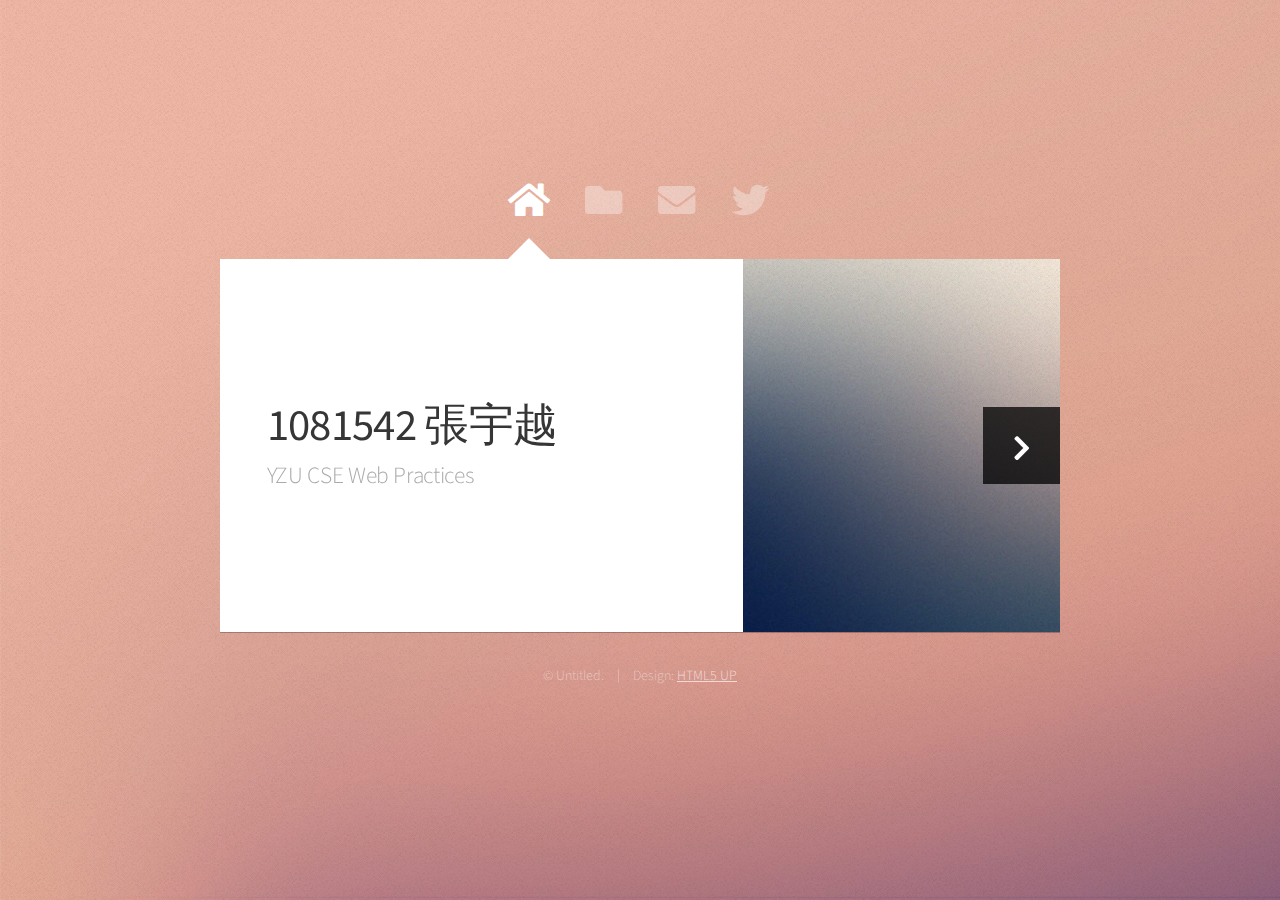
==== index.html @ 0aba6e8a "First commit" ====
<!DOCTYPE HTML>
<html>
	<head>
		<title>Web Fundamentals Workshop</title>
		<meta charset="utf-8" />
		<meta name="viewport" content="width=device-width, initial-scale=1, user-scalable=no" />
		<link rel="stylesheet" href="assets/css/main.css" />
		<noscript><link rel="stylesheet" href="assets/css/noscript.css" /></noscript>
	</head>
	<body class="is-preload">

		<!-- Wrapper-->
			<div id="wrapper">

				<!-- Nav -->
					<nav id="nav">
						<a href="#" class="icon solid fa-home"><span>Home</span></a>
						<a href="#work" class="icon solid fa-folder"><span>Work</span></a>
						<a href="#contact" class="icon solid fa-envelope"><span>Contact</span></a>
						<a href="https://twitter.com/ajlkn" class="icon brands fa-twitter"><span>Twitter</span></a>
					</nav>

				<!-- Main -->
					<div id="main">

						<!-- Me -->
							<article id="home" class="panel intro">
								<header>
									<h1>1081542 張宇越</h1>
									<p>YZU CSE Web Practices</p>
								</header>
								<a href="#work" class="jumplink pic">
									<span class="arrow icon solid fa-chevron-right"><span>See my work</span></span>
									<img src="images/me.jpg" alt="" />
								</a>
							</article>

						<!-- Work -->
							<article id="work" class="panel">
								<header>
									<h2>Work</h2>
								</header>
								<p>
									作品集
								</p>
								<section>
									<div class="row">
										<div class="col-4 col-6-medium col-12-small">
											<a href="RandomSelector/index.html" class="image fit" target="_blank"><img src="images/pic01.jpg" alt=""></a>
										</div>
										<div class="col-4 col-6-medium col-12-small">
											<a href="#" class="image fit"><img src="images/pic02.jpg" alt=""></a>
										</div>
										<div class="col-4 col-6-medium col-12-small">
											<a href="#" class="image fit"><img src="images/pic03.jpg" alt=""></a>
										</div>
										<div class="col-4 col-6-medium col-12-small">
											<a href="#" class="image fit"><img src="images/pic04.jpg" alt=""></a>
										</div>
										<div class="col-4 col-6-medium col-12-small">
											<a href="#" class="image fit"><img src="images/pic05.jpg" alt=""></a>
										</div>
										<div class="col-4 col-6-medium col-12-small">
											<a href="#" class="image fit"><img src="images/pic06.jpg" alt=""></a>
										</div>
										<div class="col-4 col-6-medium col-12-small">
											<a href="#" class="image fit"><img src="images/pic07.jpg" alt=""></a>
										</div>
										<div class="col-4 col-6-medium col-12-small">
											<a href="#" class="image fit"><img src="images/pic08.jpg" alt=""></a>
										</div>
										<div class="col-4 col-6-medium col-12-small">
											<a href="#" class="image fit"><img src="images/pic09.jpg" alt=""></a>
										</div>
										<div class="col-4 col-6-medium col-12-small">
											<a href="#" class="image fit"><img src="images/pic10.jpg" alt=""></a>
										</div>
										<div class="col-4 col-6-medium col-12-small">
											<a href="#" class="image fit"><img src="images/pic11.jpg" alt=""></a>
										</div>
										<div class="col-4 col-6-medium col-12-small">
											<a href="#" class="image fit"><img src="images/pic12.jpg" alt=""></a>
										</div>
									</div>
								</section>
							</article>

						<!-- Contact -->
							<article id="contact" class="panel">
								<header>
									<h2>Contact Me</h2>
								</header>
								<form action="#" method="post">
									<div>
										<div class="row">
											<div class="col-6 col-12-medium">
												<input type="text" name="name" placeholder="Name" />
											</div>
											<div class="col-6 col-12-medium">
												<input type="text" name="email" placeholder="Email" />
											</div>
											<div class="col-12">
												<input type="text" name="subject" placeholder="Subject" />
											</div>
											<div class="col-12">
												<textarea name="message" placeholder="Message" rows="6"></textarea>
											</div>
											<div class="col-12">
												<input type="submit" value="Send Message" />
											</div>
										</div>
									</div>
								</form>
							</article>

					</div>

				<!-- Footer -->
					<div id="footer">
						<ul class="copyright">
							<li>&copy; Untitled.</li><li>Design: <a href="http://html5up.net">HTML5 UP</a></li>
						</ul>
					</div>

			</div>

		<!-- Scripts -->
			<script src="assets/js/jquery.min.js"></script>
			<script src="assets/js/browser.min.js"></script>
			<script src="assets/js/breakpoints.min.js"></script>
			<script src="assets/js/util.js"></script>
			<script src="assets/js/main.js"></script>

	</body>
</html>
---- assets/css/main.css ----
@import url("https://fonts.googleapis.com/css?family=Source+Sans+Pro:300,400,300italic,400italic");
@import url("fontawesome-all.min.css");

html, body, div, span, applet, object,
iframe, h1, h2, h3, h4, h5, h6, p, blockquote,
pre, a, abbr, acronym, address, big, cite,
code, del, dfn, em, img, ins, kbd, q, s, samp,
small, strike, strong, sub, sup, tt, var, b,
u, i, center, dl, dt, dd, ol, ul, li, fieldset,
form, label, legend, table, caption, tbody,
tfoot, thead, tr, th, td, article, aside,
canvas, details, embed, figure, figcaption,
footer, header, hgroup, menu, nav, output, ruby,
section, summary, time, mark, audio, video {
	margin: 0;
	padding: 0;
	border: 0;
	font-size: 100%;
	font: inherit;
	vertical-align: baseline;}

article, aside, details, figcaption, figure,
footer, header, hgroup, menu, nav, section {
	display: block;}

body {
	line-height: 1;
}

ol, ul {
	list-style: none;
}

blockquote, q {
	quotes: none;
}

	blockquote:before, blockquote:after, q:before, q:after {
		content: '';
		content: none;
	}

table {
	border-collapse: collapse;
	border-spacing: 0;
}

body {
	-webkit-text-size-adjust: none;
}

mark {
	background-color: transparent;
	color: inherit;
}

input::-moz-focus-inner {
	border: 0;
	padding: 0;
}

input, select, textarea {
	-moz-appearance: none;
	-webkit-appearance: none;
	-ms-appearance: none;
	appearance: none;
}

/* Row */

	.row {
		display: flex;
		flex-wrap: wrap;
		box-sizing: border-box;
		align-items: stretch;
	}

		.row > * {
			box-sizing: border-box;
		}

		.row.gtr-uniform > * > :last-child {
			margin-bottom: 0;
		}

		.row.aln-left {
			justify-content: flex-start;
		}

		.row.aln-center {
			justify-content: center;
		}

		.row.aln-right {
			justify-content: flex-end;
		}

		.row.aln-top {
			align-items: flex-start;
		}

		.row.aln-middle {
			align-items: center;
		}

		.row.aln-bottom {
			align-items: flex-end;
		}

		.row > .imp {
			order: -1;
		}

		.row > .col-1 {
			width: 8.33333%;
		}

		.row > .off-1 {
			margin-left: 8.33333%;
		}

		.row > .col-2 {
			width: 16.66667%;
		}

		.row > .off-2 {
			margin-left: 16.66667%;
		}

		.row > .col-3 {
			width: 25%;
		}

		.row > .off-3 {
			margin-left: 25%;
		}

		.row > .col-4 {
			width: 33.33333%;
		}

		.row > .off-4 {
			margin-left: 33.33333%;
		}

		.row > .col-5 {
			width: 41.66667%;
		}

		.row > .off-5 {
			margin-left: 41.66667%;
		}

		.row > .col-6 {
			width: 50%;
		}

		.row > .off-6 {
			margin-left: 50%;
		}

		.row > .col-7 {
			width: 58.33333%;
		}

		.row > .off-7 {
			margin-left: 58.33333%;
		}

		.row > .col-8 {
			width: 66.66667%;
		}

		.row > .off-8 {
			margin-left: 66.66667%;
		}

		.row > .col-9 {
			width: 75%;
		}

		.row > .off-9 {
			margin-left: 75%;
		}

		.row > .col-10 {
			width: 83.33333%;
		}

		.row > .off-10 {
			margin-left: 83.33333%;
		}

		.row > .col-11 {
			width: 91.66667%;
		}

		.row > .off-11 {
			margin-left: 91.66667%;
		}

		.row > .col-12 {
			width: 100%;
		}

		.row > .off-12 {
			margin-left: 100%;
		}

		.row.gtr-0 {
			margin-top: 0em;
			margin-left: 0em;
		}

			.row.gtr-0 > * {
				padding: 0em 0 0 0em;
			}

			.row.gtr-0.gtr-uniform {
				margin-top: 0em;
			}

				.row.gtr-0.gtr-uniform > * {
					padding-top: 0em;
				}

		.row.gtr-25 {
			margin-top: -0.3125em;
			margin-left: -0.3125em;
		}

			.row.gtr-25 > * {
				padding: 0.3125em 0 0 0.3125em;
			}

			.row.gtr-25.gtr-uniform {
				margin-top: -0.3125em;
			}

				.row.gtr-25.gtr-uniform > * {
					padding-top: 0.3125em;
				}

		.row.gtr-50 {
			margin-top: -0.625em;
			margin-left: -0.625em;
		}

			.row.gtr-50 > * {
				padding: 0.625em 0 0 0.625em;
			}

			.row.gtr-50.gtr-uniform {
				margin-top: -0.625em;
			}

				.row.gtr-50.gtr-uniform > * {
					padding-top: 0.625em;
				}

		.row {
			margin-top: -1.25em;
			margin-left: -1.25em;
		}

			.row > * {
				padding: 1.25em 0 0 1.25em;
			}

			.row.gtr-uniform {
				margin-top: -1.25em;
			}

				.row.gtr-uniform > * {
					padding-top: 1.25em;
				}

		.row.gtr-150 {
			margin-top: -1.875em;
			margin-left: -1.875em;
		}

			.row.gtr-150 > * {
				padding: 1.875em 0 0 1.875em;
			}

			.row.gtr-150.gtr-uniform {
				margin-top: -1.875em;
			}

				.row.gtr-150.gtr-uniform > * {
					padding-top: 1.875em;
				}

		.row.gtr-200 {
			margin-top: -2.5em;
			margin-left: -2.5em;
		}

			.row.gtr-200 > * {
				padding: 2.5em 0 0 2.5em;
			}

			.row.gtr-200.gtr-uniform {
				margin-top: -2.5em;
			}

				.row.gtr-200.gtr-uniform > * {
					padding-top: 2.5em;
				}

		@media screen and (max-width: 1680px) {

			.row {
				display: flex;
				flex-wrap: wrap;
				box-sizing: border-box;
				align-items: stretch;
			}

				.row > * {
					box-sizing: border-box;
				}

				.row.gtr-uniform > * > :last-child {
					margin-bottom: 0;
				}

				.row.aln-left {
					justify-content: flex-start;
				}

				.row.aln-center {
					justify-content: center;
				}

				.row.aln-right {
					justify-content: flex-end;
				}

				.row.aln-top {
					align-items: flex-start;
				}

				.row.aln-middle {
					align-items: center;
				}

				.row.aln-bottom {
					align-items: flex-end;
				}

				.row > .imp-xlarge {
					order: -1;
				}

				.row > .col-1-xlarge {
					width: 8.33333%;
				}

				.row > .off-1-xlarge {
					margin-left: 8.33333%;
				}

				.row > .col-2-xlarge {
					width: 16.66667%;
				}

				.row > .off-2-xlarge {
					margin-left: 16.66667%;
				}

				.row > .col-3-xlarge {
					width: 25%;
				}

				.row > .off-3-xlarge {
					margin-left: 25%;
				}

				.row > .col-4-xlarge {
					width: 33.33333%;
				}

				.row > .off-4-xlarge {
					margin-left: 33.33333%;
				}

				.row > .col-5-xlarge {
					width: 41.66667%;
				}

				.row > .off-5-xlarge {
					margin-left: 41.66667%;
				}

				.row > .col-6-xlarge {
					width: 50%;
				}

				.row > .off-6-xlarge {
					margin-left: 50%;
				}

				.row > .col-7-xlarge {
					width: 58.33333%;
				}

				.row > .off-7-xlarge {
					margin-left: 58.33333%;
				}

				.row > .col-8-xlarge {
					width: 66.66667%;
				}

				.row > .off-8-xlarge {
					margin-left: 66.66667%;
				}

				.row > .col-9-xlarge {
					width: 75%;
				}

				.row > .off-9-xlarge {
					margin-left: 75%;
				}

				.row > .col-10-xlarge {
					width: 83.33333%;
				}

				.row > .off-10-xlarge {
					margin-left: 83.33333%;
				}

				.row > .col-11-xlarge {
					width: 91.66667%;
				}

				.row > .off-11-xlarge {
					margin-left: 91.66667%;
				}

				.row > .col-12-xlarge {
					width: 100%;
				}

				.row > .off-12-xlarge {
					margin-left: 100%;
				}

				.row.gtr-0 {
					margin-top: 0em;
					margin-left: 0em;
				}

					.row.gtr-0 > * {
						padding: 0em 0 0 0em;
					}

					.row.gtr-0.gtr-uniform {
						margin-top: 0em;
					}

						.row.gtr-0.gtr-uniform > * {
							padding-top: 0em;
						}

				.row.gtr-25 {
					margin-top: -0.3125em;
					margin-left: -0.3125em;
				}

					.row.gtr-25 > * {
						padding: 0.3125em 0 0 0.3125em;
					}

					.row.gtr-25.gtr-uniform {
						margin-top: -0.3125em;
					}

						.row.gtr-25.gtr-uniform > * {
							padding-top: 0.3125em;
						}

				.row.gtr-50 {
					margin-top: -0.625em;
					margin-left: -0.625em;
				}

					.row.gtr-50 > * {
						padding: 0.625em 0 0 0.625em;
					}

					.row.gtr-50.gtr-uniform {
						margin-top: -0.625em;
					}

						.row.gtr-50.gtr-uniform > * {
							padding-top: 0.625em;
						}

				.row {
					margin-top: -1.25em;
					margin-left: -1.25em;
				}

					.row > * {
						padding: 1.25em 0 0 1.25em;
					}

					.row.gtr-uniform {
						margin-top: -1.25em;
					}

						.row.gtr-uniform > * {
							padding-top: 1.25em;
						}

				.row.gtr-150 {
					margin-top: -1.875em;
					margin-left: -1.875em;
				}

					.row.gtr-150 > * {
						padding: 1.875em 0 0 1.875em;
					}

					.row.gtr-150.gtr-uniform {
						margin-top: -1.875em;
					}

						.row.gtr-150.gtr-uniform > * {
							padding-top: 1.875em;
						}

				.row.gtr-200 {
					margin-top: -2.5em;
					margin-left: -2.5em;
				}

					.row.gtr-200 > * {
						padding: 2.5em 0 0 2.5em;
					}

					.row.gtr-200.gtr-uniform {
						margin-top: -2.5em;
					}

						.row.gtr-200.gtr-uniform > * {
							padding-top: 2.5em;
						}

		}

		@media screen and (max-width: 1280px) {

			.row {
				display: flex;
				flex-wrap: wrap;
				box-sizing: border-box;
				align-items: stretch;
			}

				.row > * {
					box-sizing: border-box;
				}

				.row.gtr-uniform > * > :last-child {
					margin-bottom: 0;
				}

				.row.aln-left {
					justify-content: flex-start;
				}

				.row.aln-center {
					justify-content: center;
				}

				.row.aln-right {
					justify-content: flex-end;
				}

				.row.aln-top {
					align-items: flex-start;
				}

				.row.aln-middle {
					align-items: center;
				}

				.row.aln-bottom {
					align-items: flex-end;
				}

				.row > .imp-large {
					order: -1;
				}

				.row > .col-1-large {
					width: 8.33333%;
				}

				.row > .off-1-large {
					margin-left: 8.33333%;
				}

				.row > .col-2-large {
					width: 16.66667%;
				}

				.row > .off-2-large {
					margin-left: 16.66667%;
				}

				.row > .col-3-large {
					width: 25%;
				}

				.row > .off-3-large {
					margin-left: 25%;
				}

				.row > .col-4-large {
					width: 33.33333%;
				}

				.row > .off-4-large {
					margin-left: 33.33333%;
				}

				.row > .col-5-large {
					width: 41.66667%;
				}

				.row > .off-5-large {
					margin-left: 41.66667%;
				}

				.row > .col-6-large {
					width: 50%;
				}

				.row > .off-6-large {
					margin-left: 50%;
				}

				.row > .col-7-large {
					width: 58.33333%;
				}

				.row > .off-7-large {
					margin-left: 58.33333%;
				}

				.row > .col-8-large {
					width: 66.66667%;
				}

				.row > .off-8-large {
					margin-left: 66.66667%;
				}

				.row > .col-9-large {
					width: 75%;
				}

				.row > .off-9-large {
					margin-left: 75%;
				}

				.row > .col-10-large {
					width: 83.33333%;
				}

				.row > .off-10-large {
					margin-left: 83.33333%;
				}

				.row > .col-11-large {
					width: 91.66667%;
				}

				.row > .off-11-large {
					margin-left: 91.66667%;
				}

				.row > .col-12-large {
					width: 100%;
				}

				.row > .off-12-large {
					margin-left: 100%;
				}

				.row.gtr-0 {
					margin-top: 0em;
					margin-left: 0em;
				}

					.row.gtr-0 > * {
						padding: 0em 0 0 0em;
					}

					.row.gtr-0.gtr-uniform {
						margin-top: 0em;
					}

						.row.gtr-0.gtr-uniform > * {
							padding-top: 0em;
						}

				.row.gtr-25 {
					margin-top: -0.3125em;
					margin-left: -0.3125em;
				}

					.row.gtr-25 > * {
						padding: 0.3125em 0 0 0.3125em;
					}

					.row.gtr-25.gtr-uniform {
						margin-top: -0.3125em;
					}

						.row.gtr-25.gtr-uniform > * {
							padding-top: 0.3125em;
						}

				.row.gtr-50 {
					margin-top: -0.625em;
					margin-left: -0.625em;
				}

					.row.gtr-50 > * {
						padding: 0.625em 0 0 0.625em;
					}

					.row.gtr-50.gtr-uniform {
						margin-top: -0.625em;
					}

						.row.gtr-50.gtr-uniform > * {
							padding-top: 0.625em;
						}

				.row {
					margin-top: -1.25em;
					margin-left: -1.25em;
				}

					.row > * {
						padding: 1.25em 0 0 1.25em;
					}

					.row.gtr-uniform {
						margin-top: -1.25em;
					}

						.row.gtr-uniform > * {
							padding-top: 1.25em;
						}

				.row.gtr-150 {
					margin-top: -1.875em;
					margin-left: -1.875em;
				}

					.row.gtr-150 > * {
						padding: 1.875em 0 0 1.875em;
					}

					.row.gtr-150.gtr-uniform {
						margin-top: -1.875em;
					}

						.row.gtr-150.gtr-uniform > * {
							padding-top: 1.875em;
						}

				.row.gtr-200 {
					margin-top: -2.5em;
					margin-left: -2.5em;
				}

					.row.gtr-200 > * {
						padding: 2.5em 0 0 2.5em;
					}

					.row.gtr-200.gtr-uniform {
						margin-top: -2.5em;
					}

						.row.gtr-200.gtr-uniform > * {
							padding-top: 2.5em;
						}

		}

		@media screen and (max-width: 980px) {

			.row {
				display: flex;
				flex-wrap: wrap;
				box-sizing: border-box;
				align-items: stretch;
			}

				.row > * {
					box-sizing: border-box;
				}

				.row.gtr-uniform > * > :last-child {
					margin-bottom: 0;
				}

				.row.aln-left {
					justify-content: flex-start;
				}

				.row.aln-center {
					justify-content: center;
				}

				.row.aln-right {
					justify-content: flex-end;
				}

				.row.aln-top {
					align-items: flex-start;
				}

				.row.aln-middle {
					align-items: center;
				}

				.row.aln-bottom {
					align-items: flex-end;
				}

				.row > .imp-medium {
					order: -1;
				}

				.row > .col-1-medium {
					width: 8.33333%;
				}

				.row > .off-1-medium {
					margin-left: 8.33333%;
				}

				.row > .col-2-medium {
					width: 16.66667%;
				}

				.row > .off-2-medium {
					margin-left: 16.66667%;
				}

				.row > .col-3-medium {
					width: 25%;
				}

				.row > .off-3-medium {
					margin-left: 25%;
				}

				.row > .col-4-medium {
					width: 33.33333%;
				}

				.row > .off-4-medium {
					margin-left: 33.33333%;
				}

				.row > .col-5-medium {
					width: 41.66667%;
				}

				.row > .off-5-medium {
					margin-left: 41.66667%;
				}

				.row > .col-6-medium {
					width: 50%;
				}

				.row > .off-6-medium {
					margin-left: 50%;
				}

				.row > .col-7-medium {
					width: 58.33333%;
				}

				.row > .off-7-medium {
					margin-left: 58.33333%;
				}

				.row > .col-8-medium {
					width: 66.66667%;
				}

				.row > .off-8-medium {
					margin-left: 66.66667%;
				}

				.row > .col-9-medium {
					width: 75%;
				}

				.row > .off-9-medium {
					margin-left: 75%;
				}

				.row > .col-10-medium {
					width: 83.33333%;
				}

				.row > .off-10-medium {
					margin-left: 83.33333%;
				}

				.row > .col-11-medium {
					width: 91.66667%;
				}

				.row > .off-11-medium {
					margin-left: 91.66667%;
				}

				.row > .col-12-medium {
					width: 100%;
				}

				.row > .off-12-medium {
					margin-left: 100%;
				}

				.row.gtr-0 {
					margin-top: 0em;
					margin-left: 0em;
				}

					.row.gtr-0 > * {
						padding: 0em 0 0 0em;
					}

					.row.gtr-0.gtr-uniform {
						margin-top: 0em;
					}

						.row.gtr-0.gtr-uniform > * {
							padding-top: 0em;
						}

				.row.gtr-25 {
					margin-top: -0.3125em;
					margin-left: -0.3125em;
				}

					.row.gtr-25 > * {
						padding: 0.3125em 0 0 0.3125em;
					}

					.row.gtr-25.gtr-uniform {
						margin-top: -0.3125em;
					}

						.row.gtr-25.gtr-uniform > * {
							padding-top: 0.3125em;
						}

				.row.gtr-50 {
					margin-top: -0.625em;
					margin-left: -0.625em;
				}

					.row.gtr-50 > * {
						padding: 0.625em 0 0 0.625em;
					}

					.row.gtr-50.gtr-uniform {
						margin-top: -0.625em;
					}

						.row.gtr-50.gtr-uniform > * {
							padding-top: 0.625em;
						}

				.row {
					margin-top: -1.25em;
					margin-left: -1.25em;
				}

					.row > * {
						padding: 1.25em 0 0 1.25em;
					}

					.row.gtr-uniform {
						margin-top: -1.25em;
					}

						.row.gtr-uniform > * {
							padding-top: 1.25em;
						}

				.row.gtr-150 {
					margin-top: -1.875em;
					margin-left: -1.875em;
				}

					.row.gtr-150 > * {
						padding: 1.875em 0 0 1.875em;
					}

					.row.gtr-150.gtr-uniform {
						margin-top: -1.875em;
					}

						.row.gtr-150.gtr-uniform > * {
							padding-top: 1.875em;
						}

				.row.gtr-200 {
					margin-top: -2.5em;
					margin-left: -2.5em;
				}

					.row.gtr-200 > * {
						padding: 2.5em 0 0 2.5em;
					}

					.row.gtr-200.gtr-uniform {
						margin-top: -2.5em;
					}

						.row.gtr-200.gtr-uniform > * {
							padding-top: 2.5em;
						}

		}

		@media screen and (max-width: 736px) {

			.row {
				display: flex;
				flex-wrap: wrap;
				box-sizing: border-box;
				align-items: stretch;
			}

				.row > * {
					box-sizing: border-box;
				}

				.row.gtr-uniform > * > :last-child {
					margin-bottom: 0;
				}

				.row.aln-left {
					justify-content: flex-start;
				}

				.row.aln-center {
					justify-content: center;
				}

				.row.aln-right {
					justify-content: flex-end;
				}

				.row.aln-top {
					align-items: flex-start;
				}

				.row.aln-middle {
					align-items: center;
				}

				.row.aln-bottom {
					align-items: flex-end;
				}

				.row > .imp-small {
					order: -1;
				}

				.row > .col-1-small {
					width: 8.33333%;
				}

				.row > .off-1-small {
					margin-left: 8.33333%;
				}

				.row > .col-2-small {
					width: 16.66667%;
				}

				.row > .off-2-small {
					margin-left: 16.66667%;
				}

				.row > .col-3-small {
					width: 25%;
				}

				.row > .off-3-small {
					margin-left: 25%;
				}

				.row > .col-4-small {
					width: 33.33333%;
				}

				.row > .off-4-small {
					margin-left: 33.33333%;
				}

				.row > .col-5-small {
					width: 41.66667%;
				}

				.row > .off-5-small {
					margin-left: 41.66667%;
				}

				.row > .col-6-small {
					width: 50%;
				}

				.row > .off-6-small {
					margin-left: 50%;
				}

				.row > .col-7-small {
					width: 58.33333%;
				}

				.row > .off-7-small {
					margin-left: 58.33333%;
				}

				.row > .col-8-small {
					width: 66.66667%;
				}

				.row > .off-8-small {
					margin-left: 66.66667%;
				}

				.row > .col-9-small {
					width: 75%;
				}

				.row > .off-9-small {
					margin-left: 75%;
				}

				.row > .col-10-small {
					width: 83.33333%;
				}

				.row > .off-10-small {
					margin-left: 83.33333%;
				}

				.row > .col-11-small {
					width: 91.66667%;
				}

				.row > .off-11-small {
					margin-left: 91.66667%;
				}

				.row > .col-12-small {
					width: 100%;
				}

				.row > .off-12-small {
					margin-left: 100%;
				}

				.row.gtr-0 {
					margin-top: 0em;
					margin-left: 0em;
				}

					.row.gtr-0 > * {
						padding: 0em 0 0 0em;
					}

					.row.gtr-0.gtr-uniform {
						margin-top: 0em;
					}

						.row.gtr-0.gtr-uniform > * {
							padding-top: 0em;
						}

				.row.gtr-25 {
					margin-top: -0.3125em;
					margin-left: -0.3125em;
				}

					.row.gtr-25 > * {
						padding: 0.3125em 0 0 0.3125em;
					}

					.row.gtr-25.gtr-uniform {
						margin-top: -0.3125em;
					}

						.row.gtr-25.gtr-uniform > * {
							padding-top: 0.3125em;
						}

				.row.gtr-50 {
					margin-top: -0.625em;
					margin-left: -0.625em;
				}

					.row.gtr-50 > * {
						padding: 0.625em 0 0 0.625em;
					}

					.row.gtr-50.gtr-uniform {
						margin-top: -0.625em;
					}

						.row.gtr-50.gtr-uniform > * {
							padding-top: 0.625em;
						}

				.row {
					margin-top: -1.25em;
					margin-left: -1.25em;
				}

					.row > * {
						padding: 1.25em 0 0 1.25em;
					}

					.row.gtr-uniform {
						margin-top: -1.25em;
					}

						.row.gtr-uniform > * {
							padding-top: 1.25em;
						}

				.row.gtr-150 {
					margin-top: -1.875em;
					margin-left: -1.875em;
				}

					.row.gtr-150 > * {
						padding: 1.875em 0 0 1.875em;
					}

					.row.gtr-150.gtr-uniform {
						margin-top: -1.875em;
					}

						.row.gtr-150.gtr-uniform > * {
							padding-top: 1.875em;
						}

				.row.gtr-200 {
					margin-top: -2.5em;
					margin-left: -2.5em;
				}

					.row.gtr-200 > * {
						padding: 2.5em 0 0 2.5em;
					}

					.row.gtr-200.gtr-uniform {
						margin-top: -2.5em;
					}

						.row.gtr-200.gtr-uniform > * {
							padding-top: 2.5em;
						}

		}

/* Basic */

	html {
		box-sizing: border-box;
	}

	*, *:before, *:after {
		box-sizing: inherit;
	}

	body {
		background-image: url("images/overlay.png"), url("images/bg.jpg");
		background-repeat: repeat, no-repeat;
		background-size: auto, 100% 100%;
		background-attachment: fixed;
		overflow-y: scroll;
	}

		body.is-preload *, body.is-preload *:before, body.is-preload *:after {
			-moz-animation: none !important;
			-webkit-animation: none !important;
			-ms-animation: none !important;
			animation: none !important;
			-moz-transition: none !important;
			-webkit-transition: none !important;
			-ms-transition: none !important;
			transition: none !important;
		}

	body, input, textarea, select {
		font-family: 'Source Sans Pro', sans-serif;
		font-weight: 300;
		color: #777777;
		font-size: 20pt;
		line-height: 1.75em;
	}

		@media screen and (max-width: 1680px) {

			body, input, textarea, select {
				font-size: 15pt;
			}

		}

		@media screen and (max-width: 1280px) {

			body, input, textarea, select {
				font-size: 14pt;
			}

		}

		@media screen and (max-width: 736px) {

			body, input, textarea, select {
				font-size: 12pt;
			}

		}

		@media screen and (max-width: 360px) {

			body, input, textarea, select {
				font-size: 11pt;
			}

		}

	strong, b, h1, h2, h3, h4, h5, h6 {
		font-weight: 400;
		color: #363636;
	}

	h1 {
		font-size: 2.4em;
		letter-spacing: -0.015em;
	}

	h2 {
		font-size: 1.8em;
		letter-spacing: -0.015em;
	}

	h3, h4, h5, h6 {
		font-size: 1.25em;
		letter-spacing: -0.015em;
	}

	@media screen and (max-width: 736px) {

		h1 {
			font-size: 1.75em;
		}

		h2 {
			font-size: 1.375em;
		}

		h3, h4, h5, h6 {
			font-size: 1em;
		}

	}

	blockquote {
		border-left: solid 0.5em #ddd;
		padding: 1em 0 1em 2em;
		font-style: italic;
	}

	em, i {
		font-style: italic;
	}

	hr {
		border: 0;
		border-top: solid 1px #ddd;
		padding: 1.5em 0 0 0;
		margin: 1.75em 0 0 0;
	}

	sub {
		position: relative;
		top: 0.5em;
		font-size: 0.8em;
	}

	sup {
		position: relative;
		top: -0.5em;
		font-size: 0.8em;
	}

	br.clear {
		clear: both;
	}

	p, ul, ol, dl, table, blockquote, form {
		margin-bottom: 2em;
	}

/* Table */

	table {
		width: 100%;
	}

		table.default tbody tr {
			border-bottom: solid 1px #f4f4f4;
		}

		table.default td {
			padding: 0.5em 1em 0.5em 1em;
		}

		table.default th {
			text-align: left;
			font-weight: 400;
			padding: 0.5em 1em 0.5em 1em;
		}

		table.default thead {
			border-bottom: solid 2px #f4f4f4;
		}

/* Form */

	form label {
		display: block;
		font-weight: 400;
		color: #363636;
		margin: 0 0 1em 0;
	}

	form input[type="text"],
	form input[type="email"],
	form input[type="password"],
	form select,
	form textarea {
		-webkit-appearance: none;
		border: 0;
		background: #f4f4f4;
		padding: 0.75em;
		width: 100%;
		-moz-transition: background-color .25s ease-in-out;
		-webkit-transition: background-color .25s ease-in-out;
		-ms-transition: background-color .25s ease-in-out;
		transition: background-color .25s ease-in-out;
	}

		form input[type="text"]:focus,
		form input[type="email"]:focus,
		form input[type="password"]:focus,
		form select:focus,
		form textarea:focus {
			background: #f8f8f8;
		}

	form input[type="text"],
	form input[type="email"],
	form input[type="password"],
	form select {
		line-height: 1.35em;
	}

	form ::-webkit-input-placeholder {
		color: #999;
	}

	form :-moz-placeholder {
		color: #999;
	}

	form ::-moz-placeholder {
		color: #999;
	}

	form :-ms-input-placeholder {
		color: #999;
	}

/* Section/Article */

	section, article {
		margin-bottom: 3em;
	}

		section > :last-child, section:last-child, article > :last-child, article:last-child {
			margin-bottom: 0;
		}

	header {
		margin: 0 0 1.5em 0;
	}

		header > p {
			margin: 0.5em 0 0 0;
			color: #aaa;
		}

		@media screen and (max-width: 736px) {

			header {
				margin: 0 0 1em 0;
			}

		}

/* Image */

	.image {
		display: inline-block;
	}

		.image img {
			display: block;
			width: 100%;
		}

		.image.fit {
			display: block;
			width: 100%;
		}

		.image.featured {
			display: block;
			width: 100%;
			margin: 0 0 2em 0;
		}

		.image.left {
			float: left;
			margin: 0 2em 2em 0;
		}

		.image.centered {
			display: block;
			margin: 0 0 2em 0;
		}

			.image.centered img {
				margin: 0 auto;
				width: auto;
			}

/* Button */

	input[type="button"],
	input[type="submit"],
	input[type="reset"],
	button,
	.button {
		-moz-transition: background-color .25s ease-in-out;
		-webkit-transition: background-color .25s ease-in-out;
		-ms-transition: background-color .25s ease-in-out;
		transition: background-color .25s ease-in-out;
		-webkit-appearance: none;
		display: inline-block;
		background-color: #222222;
		color: #ffffff;
		border: 0;
		cursor: pointer;
		outline: 0;
		padding: 0.7em 1.5em 0.7em 1.5em;
	}

		input[type="button"]:hover,
		input[type="submit"]:hover,
		input[type="reset"]:hover,
		button:hover,
		.button:hover {
			background-color: #333333;
		}

		input[type="button"]:active,
		input[type="submit"]:active,
		input[type="reset"]:active,
		button:active,
		.button:active {
			background-color: #444444;
		}

		input[type="button"].alt,
		input[type="submit"].alt,
		input[type="reset"].alt,
		button.alt,
		.button.alt {
			background-color: #777777;
		}

			input[type="button"].alt:hover,
			input[type="submit"].alt:hover,
			input[type="reset"].alt:hover,
			button.alt:hover,
			.button.alt:hover {
				background-color: #888888;
			}

			input[type="button"].alt:active,
			input[type="submit"].alt:active,
			input[type="reset"].alt:active,
			button.alt:active,
			.button.alt:active {
				background-color: #999999;
			}

		input[type="button"].small,
		input[type="submit"].small,
		input[type="reset"].small,
		button.small,
		.button.small {
			font-size: 0.75em;
		}

		input[type="button"].large,
		input[type="submit"].large,
		input[type="reset"].large,
		button.large,
		.button.large {
			font-size: 1.25em;
			padding: 0.5em 1.25em 0.5em 1.25em;
		}

		input[type="button"].xlarge,
		input[type="submit"].xlarge,
		input[type="reset"].xlarge,
		button.xlarge,
		.button.xlarge {
			font-size: 1.5em;
			padding: 0.5em 1.25em 0.5em 1.25em;
		}

		@media screen and (max-width: 736px) {

			input[type="button"],
			input[type="submit"],
			input[type="reset"],
			button,
			.button {
				width: 100%;
			}

		}

/* List */

	ul {
		list-style: disc;
		padding-left: 1em;
	}

		ul li {
			padding-left: 0.5em;
		}

	ol {
		list-style: decimal;
		padding-left: 1.25em;
	}

		ol li {
			padding-left: 0.25em;
		}

/* Actions */

	ul.actions {
		list-style: none;
		padding-left: 0;
	}

		ul.actions li {
			display: inline-block;
			padding-left: 0;
			margin: 0 0 0 0.5em;
		}

			ul.actions li:first-child {
				margin-left: 0;
			}

		@media screen and (max-width: 736px) {

			ul.actions li {
				display: block;
				margin: 0.75em 0 0 0;
			}

				ul.actions li:first-child {
					margin-top: 0;
				}

		}

/* Icons */

	.icon {
		text-decoration: none;
		position: relative;
		text-decoration: none;
	}

		.icon:before {
			-moz-osx-font-smoothing: grayscale;
			-webkit-font-smoothing: antialiased;
			display: inline-block;
			font-style: normal;
			font-variant: normal;
			text-rendering: auto;
			line-height: 1;
			text-transform: none !important;
			font-family: 'Font Awesome 5 Free';
			font-weight: 400;
		}

		.icon.solid:before {
			font-weight: 900;
		}

		.icon.brands:before {
			font-family: 'Font Awesome 5 Brands';
		}

		.icon:before {
			line-height: inherit;
		}

		.icon > .label {
			display: none;
		}

/* Nav */

	#nav {
		text-align: center;
		height: 4.25em;
		cursor: default;
	}

		#nav a {
			position: relative;
			display: inline-block;
			color: #ffffff;
			width: 1em;
			height: 1em;
			line-height: 0.9em;
			font-size: 2.5em;
			margin: 0 0.25em 0 0.25em;
			opacity: 0.35;
			outline: 0;
			-moz-transition: opacity .25s ease-in-out;
			-webkit-transition: opacity .25s ease-in-out;
			-ms-transition: opacity .25s ease-in-out;
			transition: opacity .25s ease-in-out;
		}

			#nav a.icon:before {
				padding-right: 0;
			}

			#nav a:before {
				font-size: 0.8em;
			}

			#nav a:after {
				content: '';
				display: block;
				position: absolute;
				left: 50%;
				bottom: -0.75em;
				margin-left: -0.5em;
				border-bottom: solid 0em #ffffff;
				border-left: solid 0.5em transparent;
				border-right: solid 0.5em transparent;
				-moz-transition: border-bottom-width .25s ease-in-out;
				-webkit-transition: border-bottom-width .25s ease-in-out;
				-ms-transition: border-bottom-width .25s ease-in-out;
				transition: border-bottom-width .25s ease-in-out;
			}

			#nav a span {
				display: block;
				position: absolute;
				background: #222222;
				color: #ffffff;
				top: -2.75em;
				font-size: 0.3em;
				height: 2.25em;
				line-height: 2.25em;
				left: 50%;
				opacity: 0;
				-moz-transition: opacity .25s ease-in-out;
				-webkit-transition: opacity .25s ease-in-out;
				-ms-transition: opacity .25s ease-in-out;
				transition: opacity .25s ease-in-out;
				width: 5.5em;
				margin-left: -2.75em;
			}

				#nav a span:after {
					content: '';
					display: block;
					position: absolute;
					bottom: -0.4em;
					left: 50%;
					margin-left: -0.6em;
					border-top: solid 0.6em #222222;
					border-left: solid 0.6em transparent;
					border-right: solid 0.6em transparent;
				}

			#nav a:hover {
				opacity: 1.0;
			}

				#nav a:hover span {
					opacity: 1.0;
				}

			#nav a.active {
				opacity: 1.0;
			}

				#nav a.active:after {
					border-bottom-width: 0.5em;
				}

		@media screen and (max-width: 980px) {

			#nav a span {
				display: none;
			}

		}

/* Wrapper */

	#wrapper {
		width: 45em;
		margin: 0 auto;
		min-height: 100vh;
		max-width: 100%;
		padding: 4em 0;
		display: -moz-flex;
		display: -webkit-flex;
		display: -ms-flex;
		display: flex;
		-moz-flex-direction: column;
		-webkit-flex-direction: column;
		-ms-flex-direction: column;
		flex-direction: column;
		-moz-align-items: center;
		-webkit-align-items: center;
		-ms-align-items: center;
		align-items: center;
		-moz-justify-content: center;
		-webkit-justify-content: center;
		-ms-justify-content: center;
		justify-content: center;
		-moz-transition: opacity 1s ease-in-out;
		-webkit-transition: opacity 1s ease-in-out;
		-ms-transition: opacity 1s ease-in-out;
		transition: opacity 1s ease-in-out;
	}

		body.is-preload #wrapper {
			opacity: 0;
		}

		@media screen and (max-width: 1280px) {

			#wrapper {
				padding: 3em 0;
				max-width: calc(100% - 6em);
			}

		}

		@media screen and (max-width: 980px) {

			#wrapper {
				padding: 1.5em 0;
				max-width: calc(100% - 8em);
			}

		}

		@media screen and (max-width: 736px) {

			#wrapper {
				padding: 1em 0;
				max-width: calc(100% - 2em);
			}

		}

		@media screen and (max-width: 360px) {

			#wrapper {
				padding: 1em 0;
				max-width: 100%;
			}

		}

/* Main */

	#main {
		position: relative;
		overflow: hidden;
		width: 100%;
		background: #ffffff;
		box-shadow: 0px 1px 0px 0px rgba(0, 0, 0, 0.25);
		-moz-transition: min-height 0.5s ease-in-out, max-height 0.5s ease-in-out;
		-webkit-transition: min-height 0.5s ease-in-out, max-height 0.5s ease-in-out;
		-ms-transition: min-height 0.5s ease-in-out, max-height 0.5s ease-in-out;
		transition: min-height 0.5s ease-in-out, max-height 0.5s ease-in-out;
	}

		#main > .panel {
			-moz-transition: opacity 0.25s ease-in-out;
			-webkit-transition: opacity 0.25s ease-in-out;
			-ms-transition: opacity 0.25s ease-in-out;
			transition: opacity 0.25s ease-in-out;
			margin-bottom: 0;
			position: relative;
			padding: 3.5em 2.5em 2.5em 2.5em;
			width: 100%;
		}

			#main > .panel.inactive {
				opacity: 0;
			}

			@media screen and (max-width: 736px) {

				#main > .panel {
					padding: 2em 1.5em 1.5em 1.5em;
				}

			}

			#main > .panel.intro {
				padding: 0;
				height: 20em;
				display: -moz-flex;
				display: -webkit-flex;
				display: -ms-flex;
				display: flex;
				-moz-flex-direction: row;
				-webkit-flex-direction: row;
				-ms-flex-direction: row;
				flex-direction: row;
				-moz-align-items: center;
				-webkit-align-items: center;
				-ms-align-items: center;
				align-items: center;
			}

				#main > .panel.intro .pic {
					text-decoration: none;
					position: relative;
					-moz-flex-grow: 0;
					-webkit-flex-grow: 0;
					-ms-flex-grow: 0;
					flex-grow: 0;
					-moz-flex-shrink: 0;
					-webkit-flex-shrink: 0;
					-ms-flex-shrink: 0;
					flex-shrink: 0;
					width: 17em;
					height: 100%;
				}

					#main > .panel.intro .pic:before {
						content: '';
						position: absolute;
						top: 0;
						left: 0;
						background: url("images/overlay.png");
						width: 100%;
						height: 100%;
						z-index: 1;
					}

					#main > .panel.intro .pic img {
						position: relative;
						display: block;
						position: absolute;
						top: 0;
						left: 0;
						width: 100%;
						height: 100%;
						-moz-object-fit: cover;
						-webkit-object-fit: cover;
						-ms-object-fit: cover;
						object-fit: cover;
						-moz-object-position: center;
						-webkit-object-position: center;
						-ms-object-position: center;
						object-position: center;
					}

					#main > .panel.intro .pic .arrow {
						display: block;
						position: absolute;
						right: 0;
						top: 50%;
						margin-top: -1.375em;
						width: 2.75em;
						height: 2.75em;
						background: #000;
						background: rgba(0, 0, 0, 0.75);
						color: #ffffff;
						text-align: center;
						line-height: 2.75em;
						font-size: 1.5em;
						z-index: 1;
						-moz-transition: width .15s ease-in-out, padding-right .15s ease-in-out;
						-webkit-transition: width .15s ease-in-out, padding-right .15s ease-in-out;
						-ms-transition: width .15s ease-in-out, padding-right .15s ease-in-out;
						transition: width .15s ease-in-out, padding-right .15s ease-in-out;
					}

						#main > .panel.intro .pic .arrow:before {
							position: relative;
							padding-right: 0;
							top: 0.125em;
						}

						#main > .panel.intro .pic .arrow span {
							display: block;
							text-indent: -9999px;
						}

					#main > .panel.intro .pic:hover .arrow {
						width: 3em;
						padding-right: 0.25em;
					}

				#main > .panel.intro header {
					-moz-flex-grow: 1;
					-webkit-flex-grow: 1;
					-ms-flex-grow: 1;
					flex-grow: 1;
					-moz-flex-shrink: 1;
					-webkit-flex-shrink: 1;
					-ms-flex-shrink: 1;
					flex-shrink: 1;
					padding: 3.5em 2.5em;
					margin-bottom: 0;
					width: 100%;
				}

					#main > .panel.intro header h1 {
						line-height: 1.25em;
						margin-bottom: 0;
					}

					#main > .panel.intro header p {
						letter-spacing: -0.015em;
						font-size: 1.25em;
						margin: 0.25em 0 0 0;
					}

				@media screen and (max-width: 980px) {

					#main > .panel.intro {
						-moz-flex-direction: column;
						-webkit-flex-direction: column;
						-ms-flex-direction: column;
						flex-direction: column;
						height: auto;
					}

						#main > .panel.intro .pic {
							height: 25em;
							width: 100%;
						}

						#main > .panel.intro header {
							padding: 4em;
							text-align: center;
						}

				}

				@media screen and (max-width: 736px) {

					#main > .panel.intro .pic {
						height: 20em;
					}

					#main > .panel.intro header {
						padding: 2.75em 2em 2.5em 2em;
					}

						#main > .panel.intro header p {
							font-size: 1em;
							margin: 0.25em 0 0 0;
						}

				}

/* Footer */

	#footer {
		color: rgba(255, 255, 255, 0.45);
		text-align: center;
		padding: 2em 0 0 0;
		font-size: 0.75em;
	}

		#footer a {
			color: #ddd;
			color: rgba(255, 255, 255, 0.65);
			-moz-transition: color .25s ease-in-out;
			-webkit-transition: color .25s ease-in-out;
			-ms-transition: color .25s ease-in-out;
			transition: color .25s ease-in-out;
		}

			#footer a:hover {
				color: white;
			}

		#footer .copyright {
			list-style: none;
			padding-left: 0;
		}

			#footer .copyright li {
				display: inline-block;
				padding-left: 1em;
				margin-left: 1em;
				border-left: solid 1px rgba(255, 255, 255, 0.25);
				line-height: 1;
			}

				#footer .copyright li:first-child {
					padding-left: 0;
					margin-left: 0;
					border-left: 0;
				}

		@media screen and (max-width: 736px) {

			#footer .copyright li {
				padding-left: 0.5em;
				margin-left: 0.5em;
			}

		}
---- assets/css/noscript.css ----
/* Wrapper */

	#wrapper {
		opacity: 1 !important;
	}

/* Nav */

	#nav a {
		opacity: 1.0;
	}

		#nav a:before, #nav a:after {
			display: none;
		}

		#nav a span {
			top: 0;
			opacity: 1.0;
		}

			#nav a span:after {
				display: none;
			}

/* Main */

	#main {
		background: none;
		box-shadow: none;
	}

		#main > .panel {
			background: #ffffff;
			margin-bottom: 2em;
		}

			#main > .panel:last-child {
				margin-bottom: 0;
			}
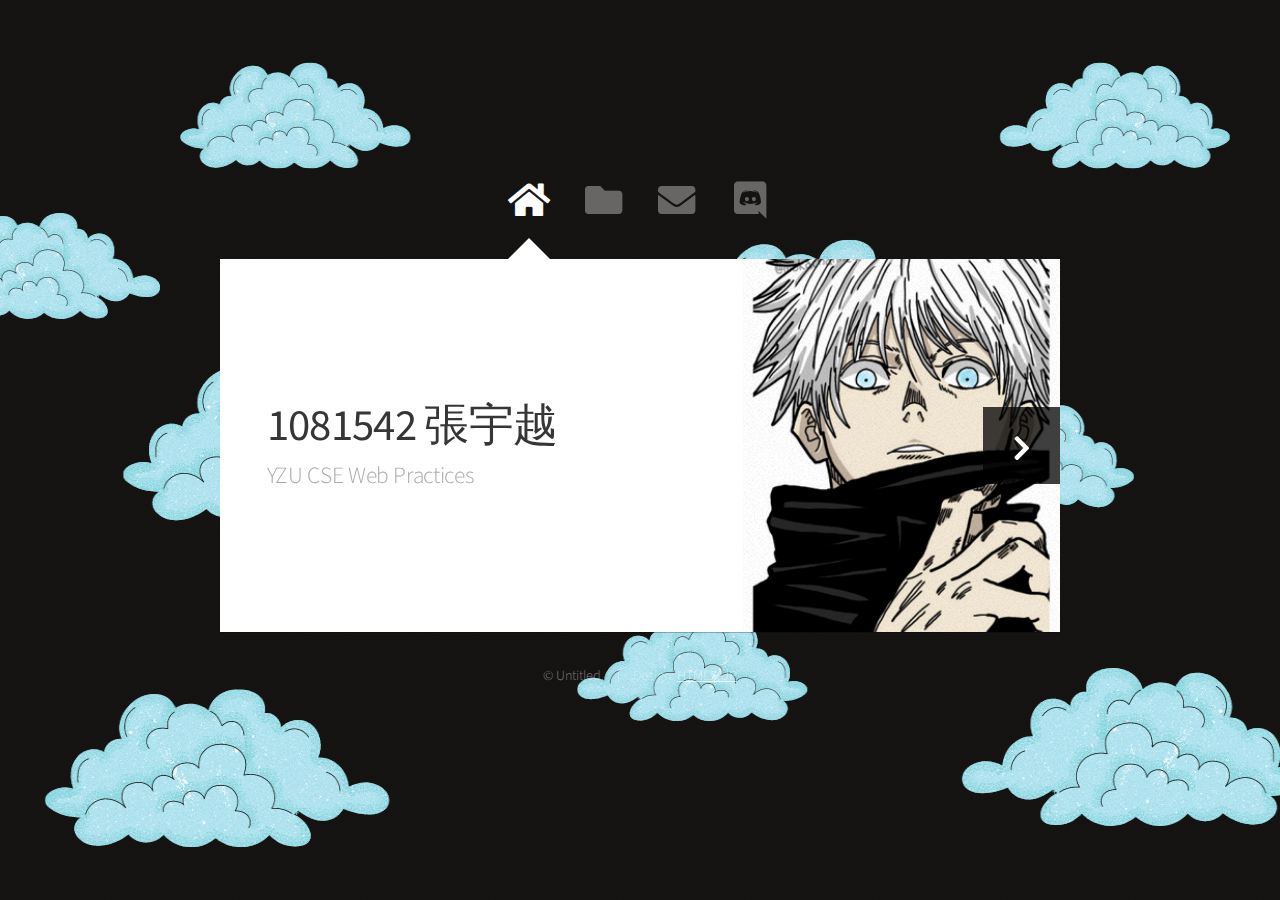
==== commit 4543f595: "First commit" ====
--- a/index.html
+++ b/index.html
@@ -17,7 +17,7 @@
 						<a href="#" class="icon solid fa-home"><span>Home</span></a>
 						<a href="#work" class="icon solid fa-folder"><span>Work</span></a>
 						<a href="#contact" class="icon solid fa-envelope"><span>Contact</span></a>
-						<a href="https://twitter.com/ajlkn" class="icon brands fa-twitter"><span>Twitter</span></a>
+						<a href="https://twitter.com/ajlkn" class="icon brands fa-discord"><span>Twitter</span></a>
 					</nav>
 
 				<!-- Main -->
@@ -31,7 +31,7 @@
 								</header>
 								<a href="#work" class="jumplink pic">
 									<span class="arrow icon solid fa-chevron-right"><span>See my work</span></span>
-									<img src="images/me.jpg" alt="" />
+									<img src="images/me2.png" alt="" />
 								</a>
 							</article>
 
@@ -46,40 +46,19 @@
 								<section>
 									<div class="row">
 										<div class="col-4 col-6-medium col-12-small">
-											<a href="RandomSelector/index.html" class="image fit" target="_blank"><img src="images/pic01.jpg" alt=""></a>
+											<a href="RandomSelector/index.html" class="image fit" target="_blank"><img src="images/Delicious.png" alt=""></a>
 										</div>
 										<div class="col-4 col-6-medium col-12-small">
-											<a href="#" class="image fit"><img src="images/pic02.jpg" alt=""></a>
+											<a href="自動排課系統/index.html" class="image fit" target="_blank"><img src="images/schedule.png" alt=""></a>
 										</div>
 										<div class="col-4 col-6-medium col-12-small">
-											<a href="#" class="image fit"><img src="images/pic03.jpg" alt=""></a>
+											<a href="心理測驗/index.html" class="image fit" target="_blank"><img src="images/test.png" alt=""></a>
 										</div>
 										<div class="col-4 col-6-medium col-12-small">
-											<a href="#" class="image fit"><img src="images/pic04.jpg" alt=""></a>
+											<a href="RPG遊戲/index.html" class="image fit" target="_blank"><img src="images/game.png" alt=""></a>
 										</div>
 										<div class="col-4 col-6-medium col-12-small">
-											<a href="#" class="image fit"><img src="images/pic05.jpg" alt=""></a>
-										</div>
-										<div class="col-4 col-6-medium col-12-small">
-											<a href="#" class="image fit"><img src="images/pic06.jpg" alt=""></a>
-										</div>
-										<div class="col-4 col-6-medium col-12-small">
-											<a href="#" class="image fit"><img src="images/pic07.jpg" alt=""></a>
-										</div>
-										<div class="col-4 col-6-medium col-12-small">
-											<a href="#" class="image fit"><img src="images/pic08.jpg" alt=""></a>
-										</div>
-										<div class="col-4 col-6-medium col-12-small">
-											<a href="#" class="image fit"><img src="images/pic09.jpg" alt=""></a>
-										</div>
-										<div class="col-4 col-6-medium col-12-small">
-											<a href="#" class="image fit"><img src="images/pic10.jpg" alt=""></a>
-										</div>
-										<div class="col-4 col-6-medium col-12-small">
-											<a href="#" class="image fit"><img src="images/pic11.jpg" alt=""></a>
-										</div>
-										<div class="col-4 col-6-medium col-12-small">
-											<a href="#" class="image fit"><img src="images/pic12.jpg" alt=""></a>
+											<a href="Youtube心情點唱機/index.html" class="image fit" target="_blank"><img src="images/song.png" alt=""></a>
 										</div>
 									</div>
 								</section>
--- a/assets/css/main.css
+++ b/assets/css/main.css
@@ -1300,7 +1300,7 @@
 	}
 
 	body {
-		background-image: url("images/overlay.png"), url("images/bg.jpg");
+		background-image: url("images/overlay.png"), url("images/cloud.png");
 		background-repeat: repeat, no-repeat;
 		background-size: auto, 100% 100%;
 		background-attachment: fixed;
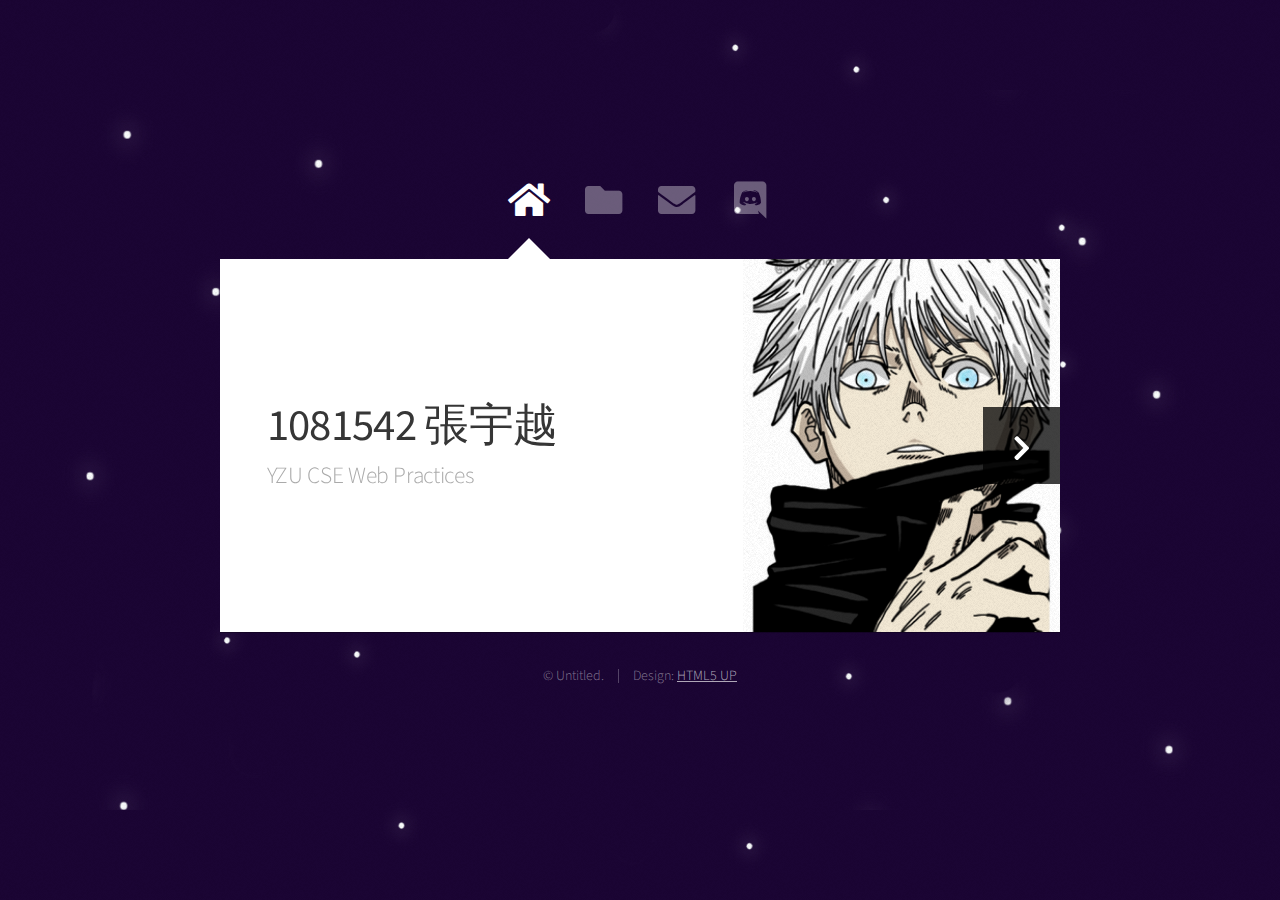
==== commit 2795922e: "Update index.html" ====
--- a/index.html
+++ b/index.html
@@ -1,7 +1,7 @@
 <!DOCTYPE HTML>
 <html>
 	<head>
-		<title>Web Fundamentals Workshop</title>
+		<title>個人作品</title>
 		<meta charset="utf-8" />
 		<meta name="viewport" content="width=device-width, initial-scale=1, user-scalable=no" />
 		<link rel="stylesheet" href="assets/css/main.css" />
@@ -60,6 +60,9 @@
 										<div class="col-4 col-6-medium col-12-small">
 											<a href="Youtube心情點唱機/index.html" class="image fit" target="_blank"><img src="images/song.png" alt=""></a>
 										</div>
+										<div class="col-4 col-6-medium col-12-small">
+											<a href="期末專題/index.html" class="image fit" target="_blank"><img src="images/finalProject.png" alt=""></a>
+										</div>
 									</div>
 								</section>
 							</article>
@@ -111,4 +114,4 @@
 			<script src="assets/js/main.js"></script>
 
 	</body>
-</html>+</html>
--- a/assets/css/main.css
+++ b/assets/css/main.css
@@ -1300,7 +1300,7 @@
 	}
 
 	body {
-		background-image: url("images/overlay.png"), url("images/cloud.png");
+		background-image: url("images/overlay.png"), url("images/dark.png");
 		background-repeat: repeat, no-repeat;
 		background-size: auto, 100% 100%;
 		background-attachment: fixed;
